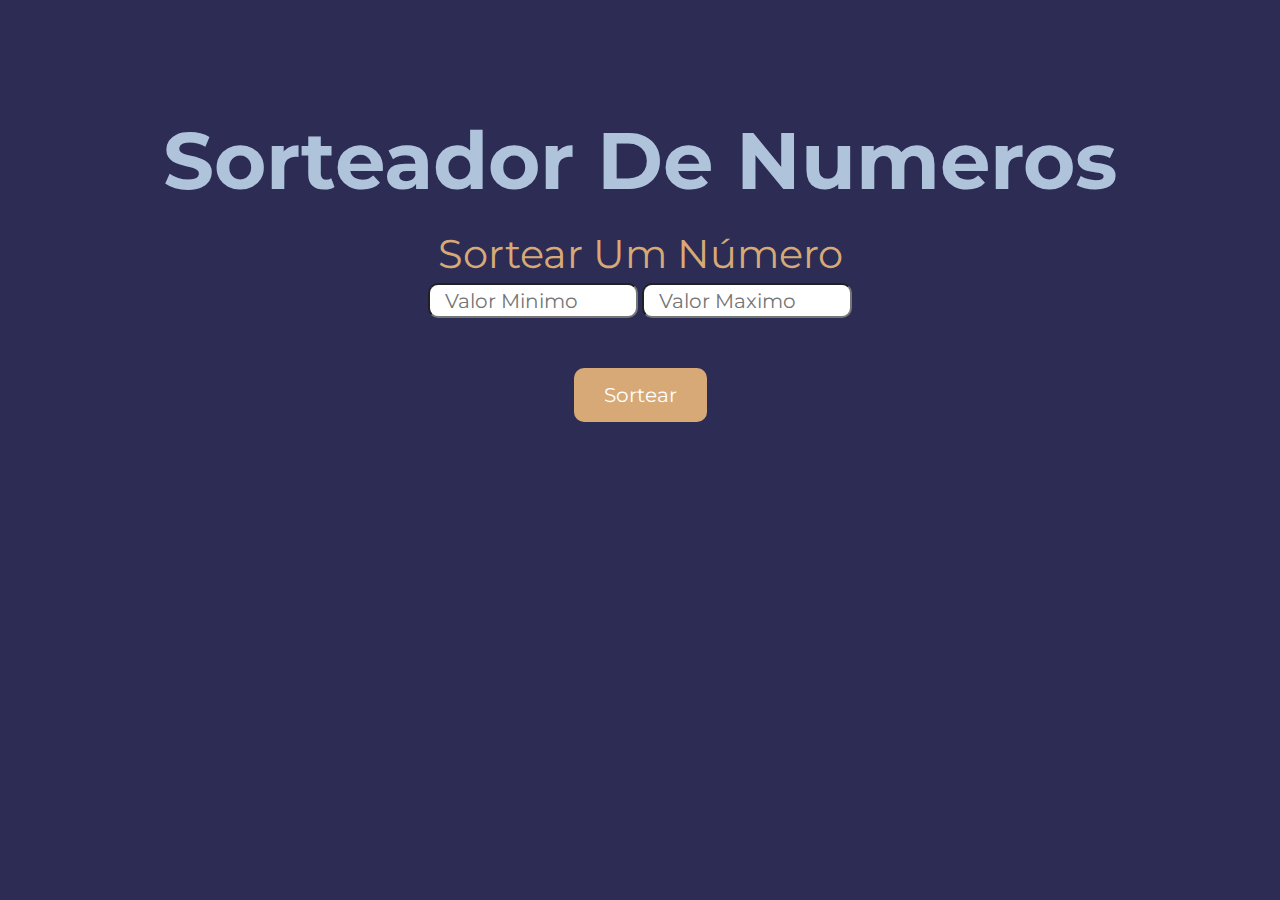
==== index.html @ 90c6b03a "melhora" ====
<!DOCTYPE html>
<html lang="pt-br">

<head>
    <meta charset="UTF-8">
    <meta name="viewport" content="width=device-width, initial-scale=1.0">
    <link rel="stylesheet" href="../styles.css">
    <title>Sorteador de numeros</title>
</head>

<body>
    <h1>Sorteador De Numeros</h1>
    <p>Sortear Um Número</p>
    <div id="input-div">
        <input placeholder="Valor Minimo" class="input" id="input1" type="number">
        <input placeholder="Valor Maximo" class="input" id="input2" type="number">          
        <p id="resultado"></p>
        <button id="button">Sortear</button>
    </div>
</body>

<script src="../arquivo.js"></script>

</html>
---- styles.css ----
@import url('https://fonts.googleapis.com/css2?family=Montserrat:ital,wght@0,100..900;1,100..900&family=Oswald:wght@200..700&family=Roboto:ital,wght@0,100;0,300;0,400;0,500;0,700;0,900;1,100;1,300;1,400;1,500;1,700;1,900&display=swap');

*{

    font-family: "Montserrat", serif;
    margin: 0;
    padding: 0;
    box-sizing: border-box;

}

body{

    background-color: #2C2C54;

}

h1{

    display: flex;
    justify-content: center;
    margin-top: 112px;
    font-size: 80px;
    color: #AFC4DB;

}

p{

    display: flex;
    justify-content: center;
    margin-top: 20px;
    font-size: 40px;
    color: #D7A976;

}

#input-div{
    
    display: block; /* Altera para block para que os inputs fiquem em uma linha embaixo */
    justify-content: center;
    gap: 20px;
    text-align: center; /* Opcional: para centralizar os inputs */
}

.input{
    margin-top: 5px;
    border-radius: 10px;
    width: 210px;
    height: 35px;
    color: black;
    font-size: 20px;
    padding-left: 15px;
    cursor: pointer;
    margin-bottom: 10px; /* Adiciona um espaçamento entre os inputs e o botão */
}

#button {
    display: block; /* Faz o botão ocupar toda a linha */
    margin: 20px auto; /* Centraliza o botão horizontalmente */
    background-color: #D7A976;
    color: #ffffff; 
    cursor: pointer;
    border-radius: 10px; 
    border: none; 
    font-size: 20px; 
    padding: 15px 30px; 
    transition: background-color 0.3s; 
}

#button:hover{
    opacity: 0.8;
}

#button:active{
    opacity: 0.5;
}
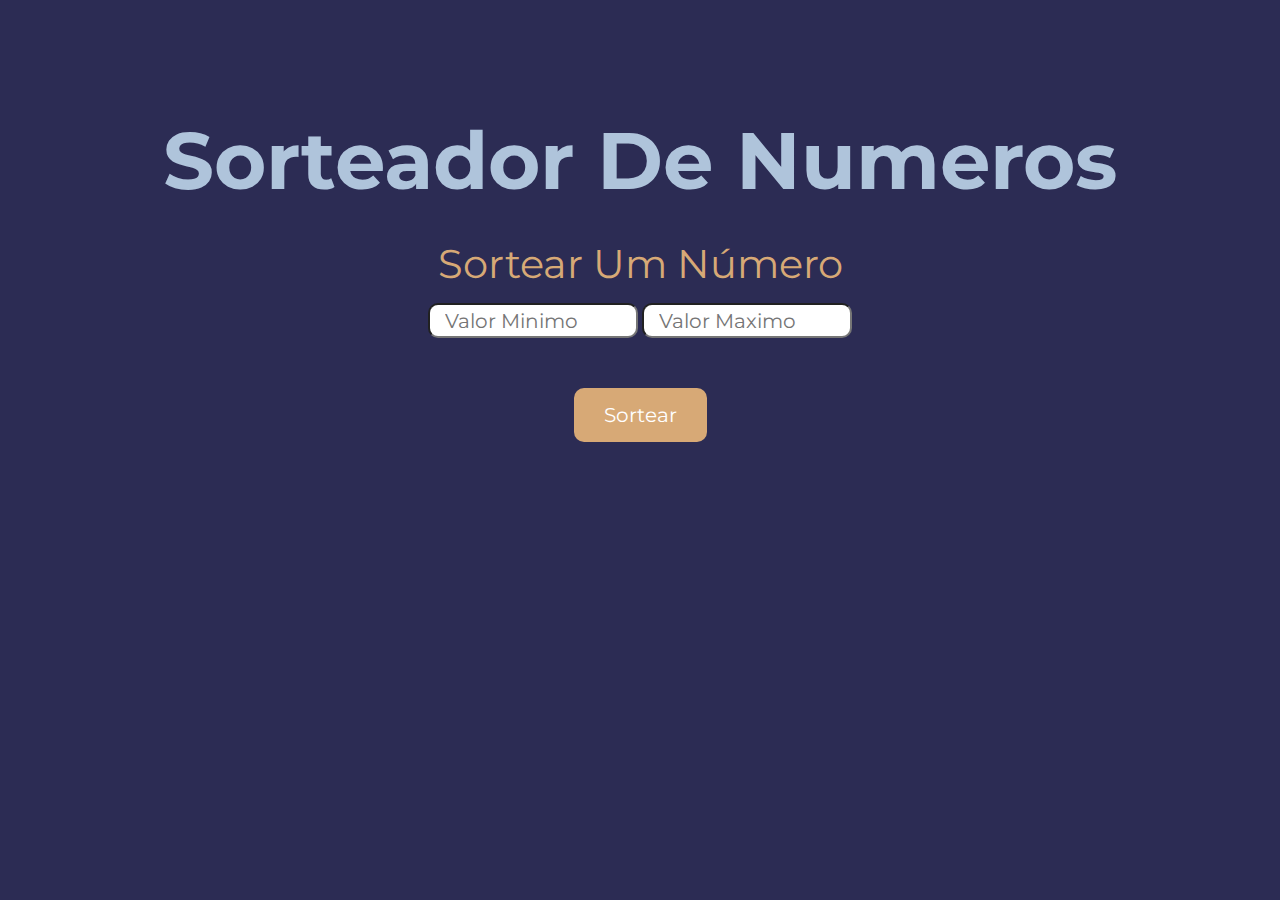
==== commit 5d1dd9e2: "Melhora no codigo" ====
--- a/index.html
+++ b/index.html
@@ -9,7 +9,9 @@
 </head>
 
 <body>
-    <h1>Sorteador De Numeros</h1>
+    <div id="h1Header">
+        <h1>Sorteador De Numeros</h1>
+    </div>
     <p>Sortear Um Número</p>
     <div id="input-div">
         <input placeholder="Valor Minimo" class="input" id="input1" type="number">
--- a/styles.css
+++ b/styles.css
@@ -12,6 +12,9 @@
 body{
 
     background-color: #2C2C54;
+    display: flex;
+    flex-direction: column;
+    gap: 10px;
 
 }
 
@@ -75,3 +78,25 @@
 #button:active{
     opacity: 0.5;
 }
+
+@media screen and (max-width: 800px) {
+    
+
+    #h1Header{
+
+        display: flex;
+        justify-content: center;
+
+    }
+
+    h1{
+
+        margin: 0;
+        font-size: 1px;
+        margin-bottom: 15px;
+        width: 100%;
+
+    }
+
+
+}
